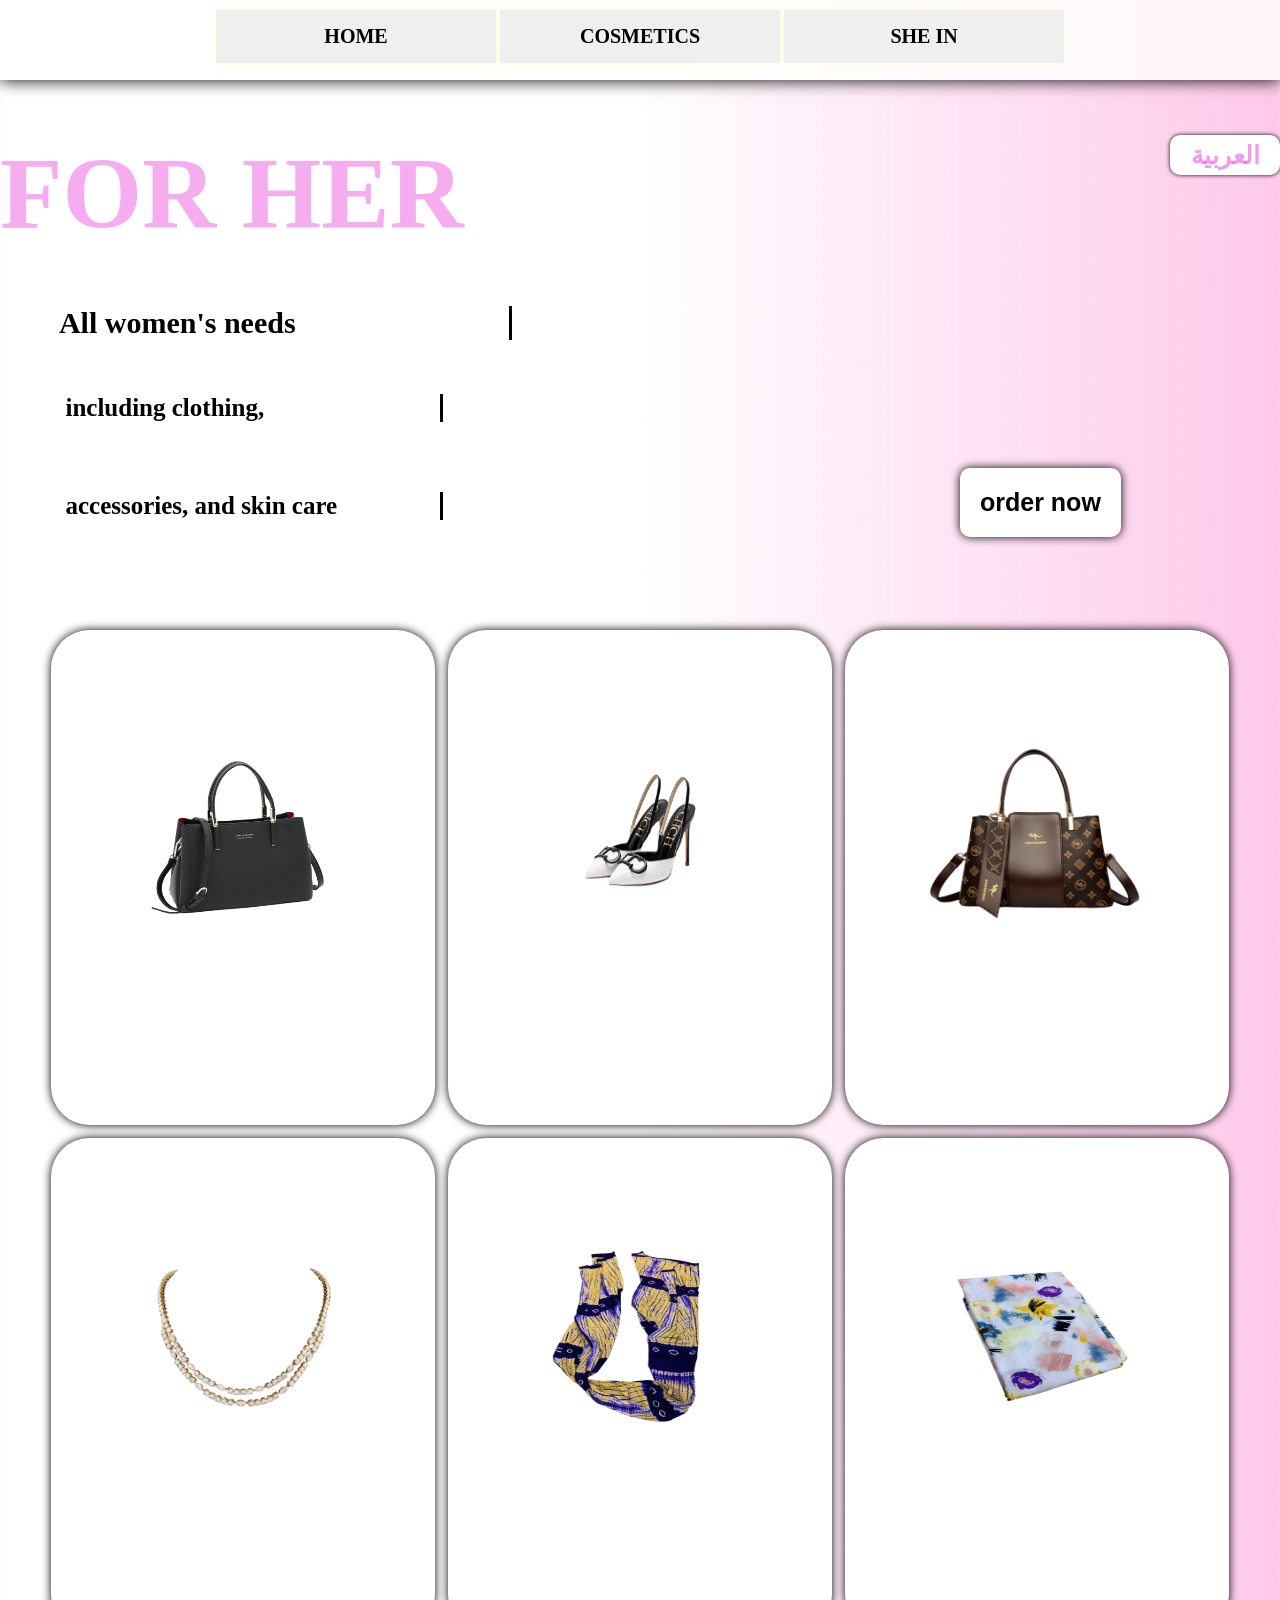
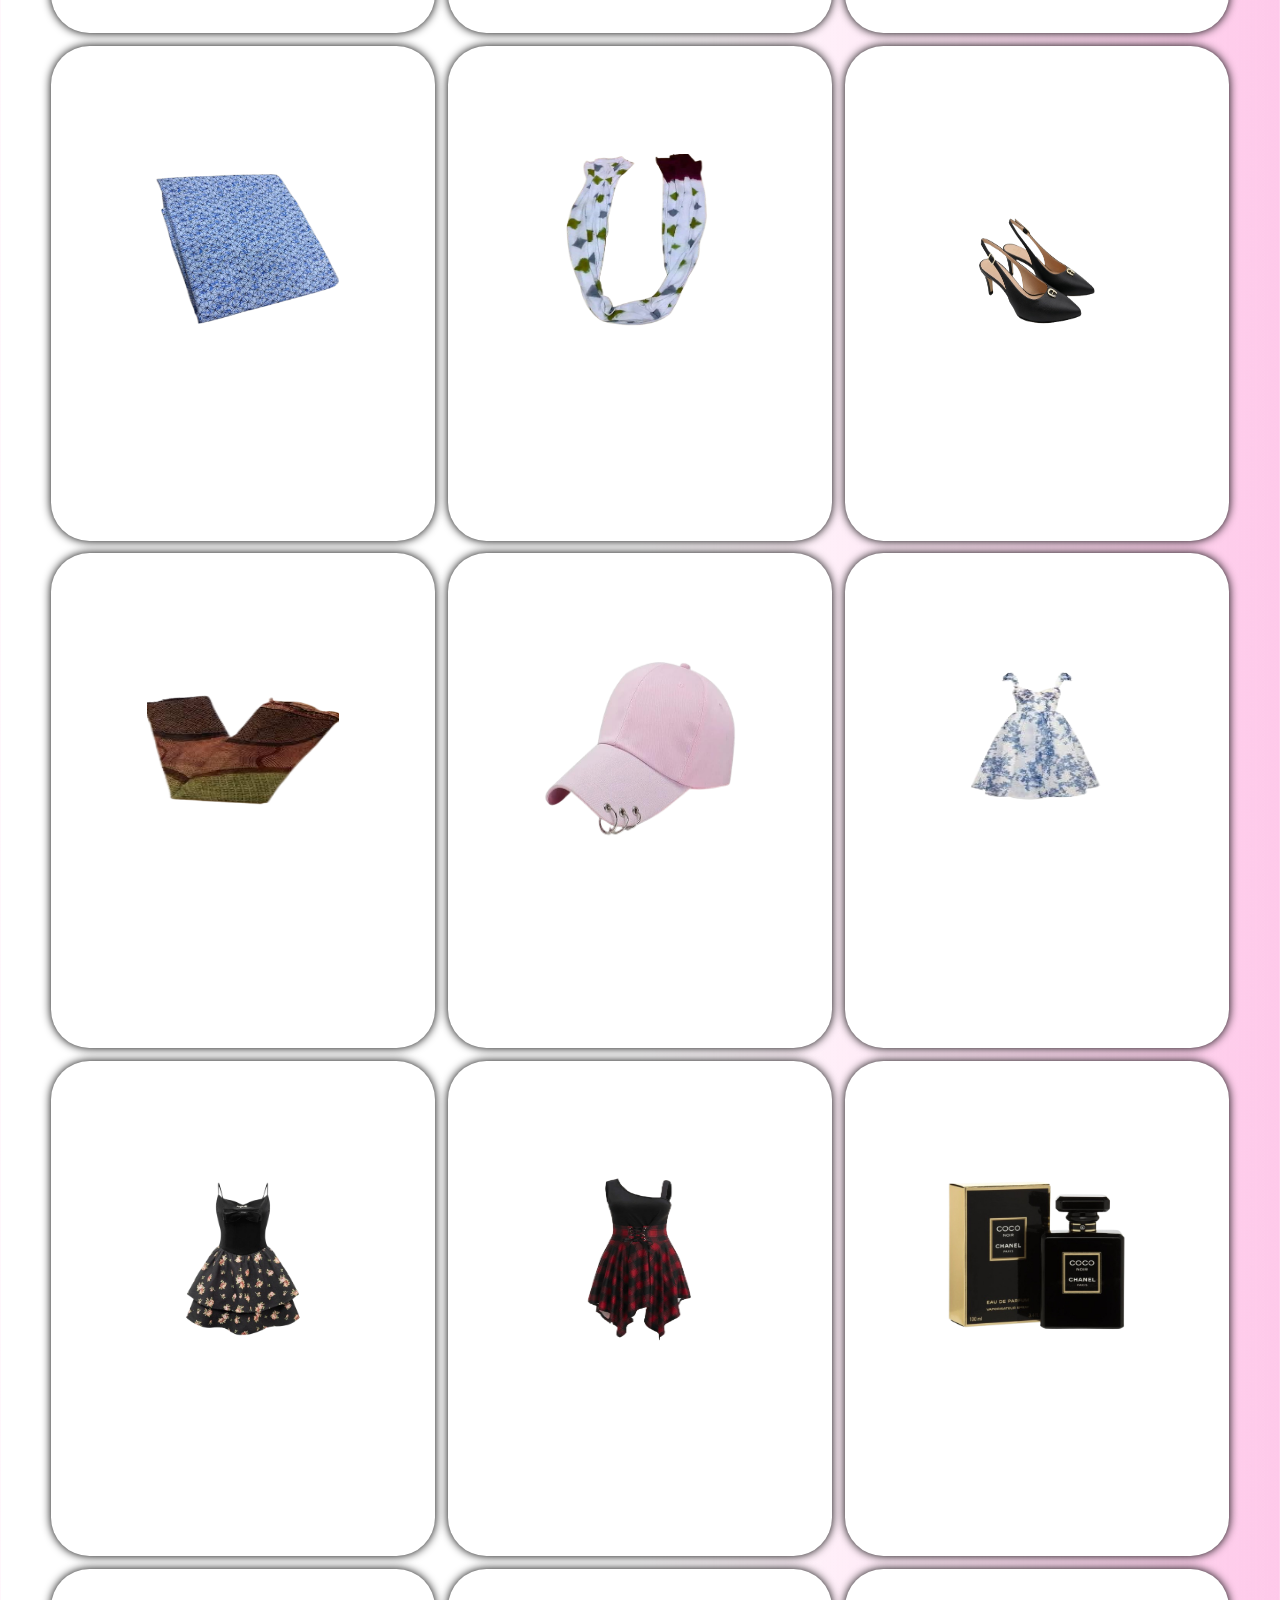
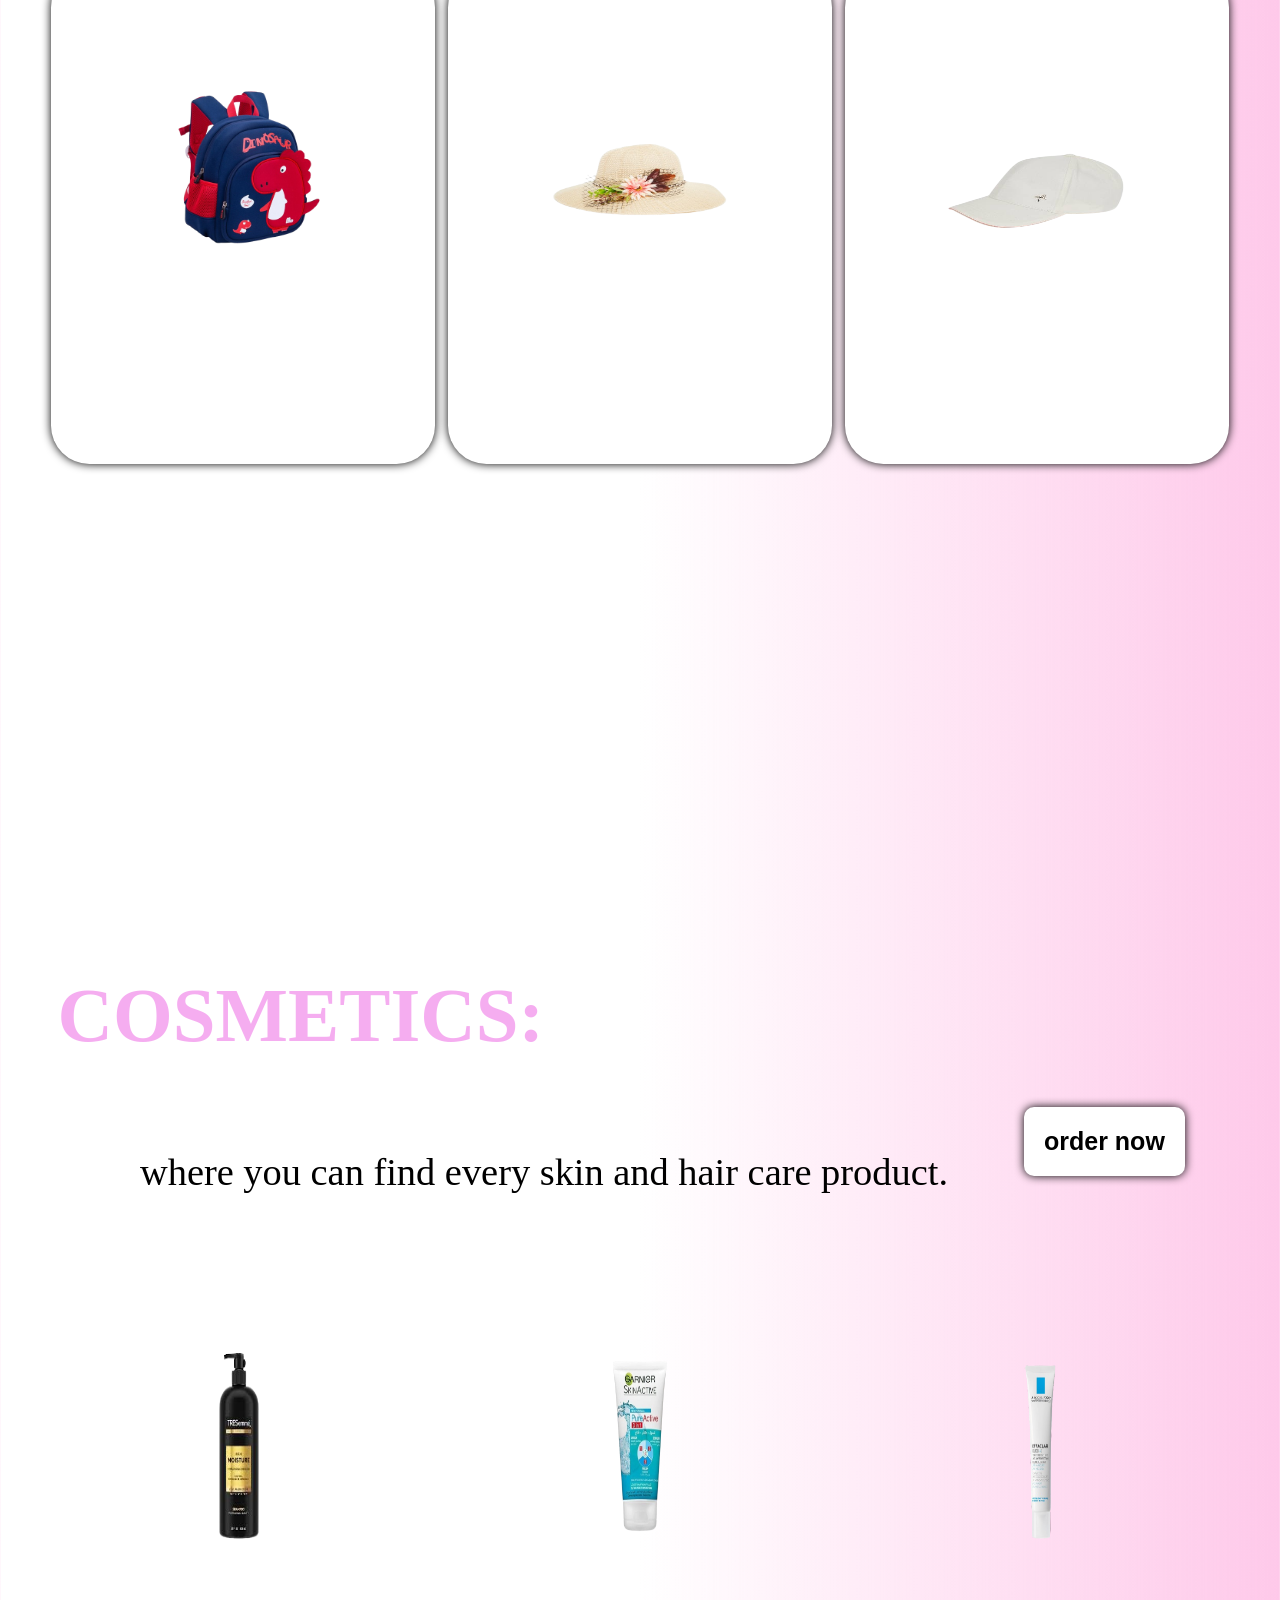
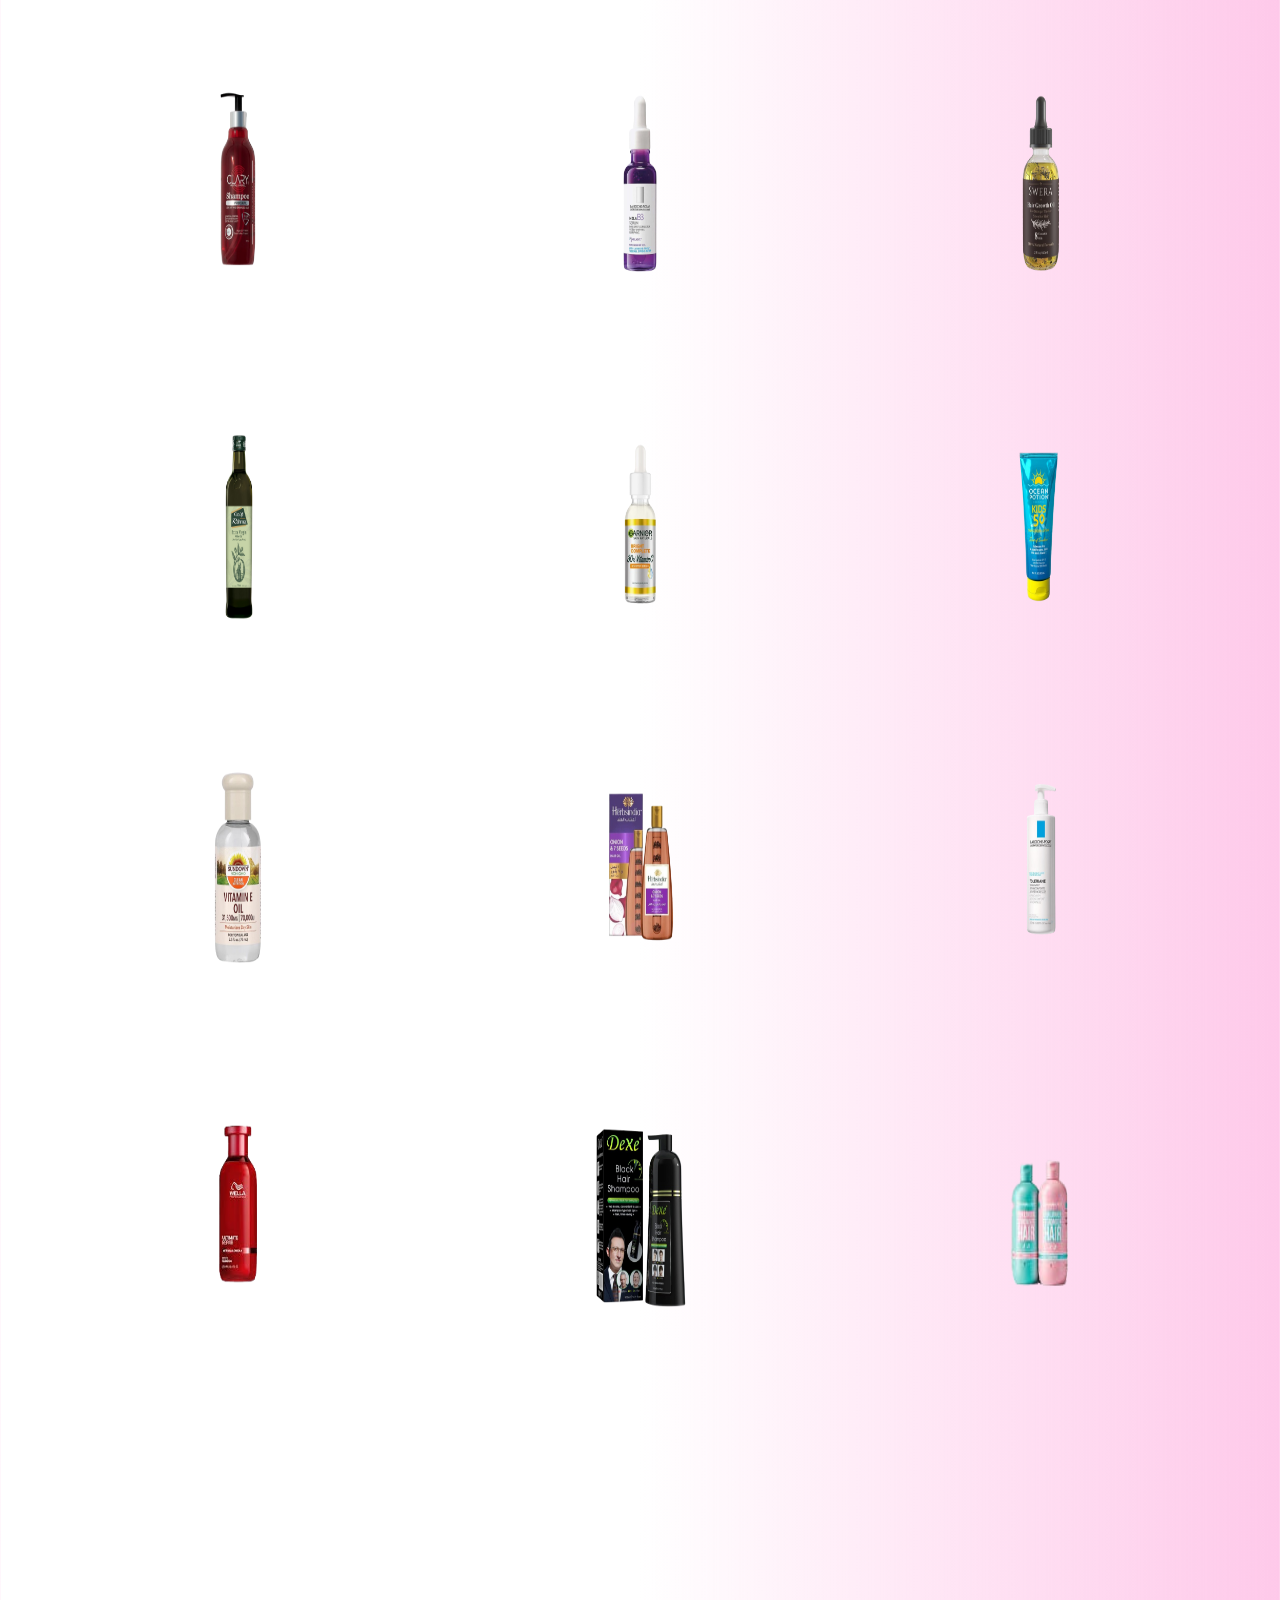
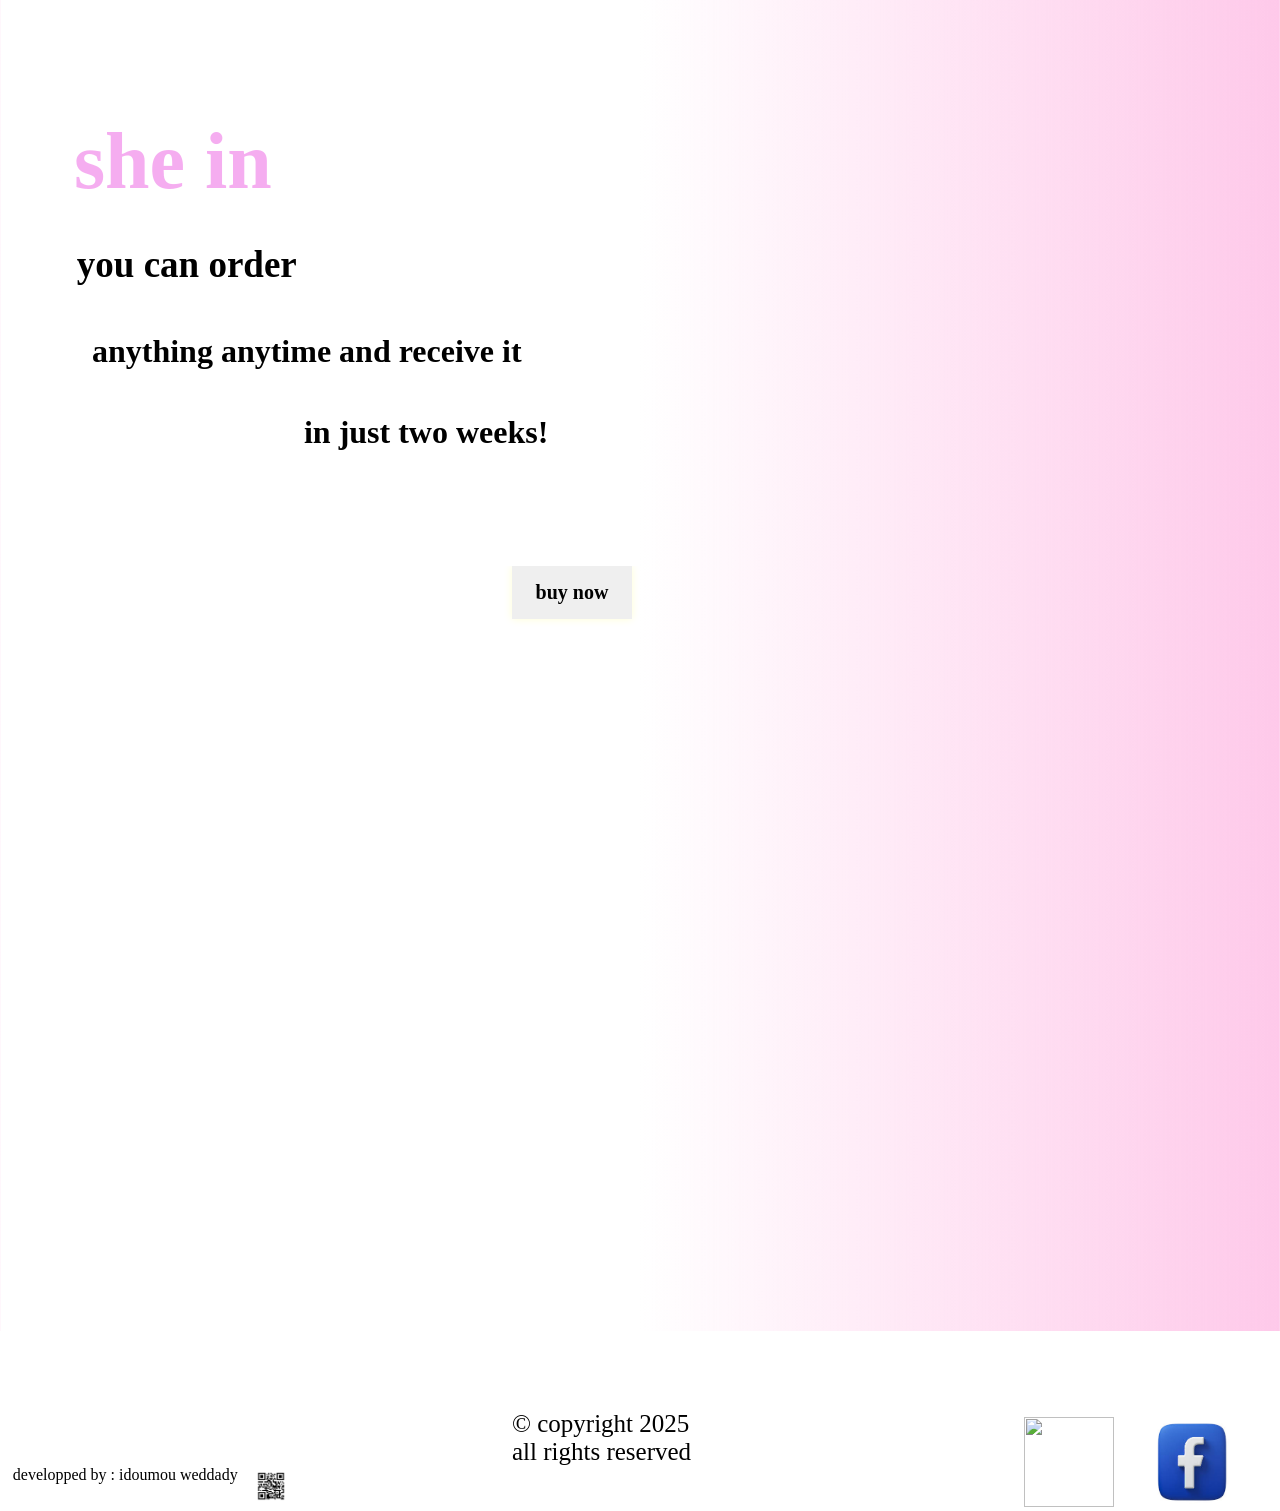
==== index.html @ 2a947354 "Add files via upload" ====
<!DOCTYPE html>
<html>
<head>
    <meta charset='utf-8'>
    <meta http-equiv='X-UA-Compatible' content='IE=edge'>
    <title>ForHer</title>
    <meta name='viewport' content='width=device-width, initial-scale=1'>
    <link rel='stylesheet' type='text/css' media='screen' href='assets/en.css'>
    <script>
      alert("صل على محمد ❤️")
    </script>
    <link rel="icon" type="image/png" href="assets/icon/icon.png">
</head>
<body>
    <header>
         <nav>
                        <center id="header">
                                 <div class="div1">     <a href="#"> <button>HOME</button></a>
                                                        <a href="#cosmetics"><button>COSMETICS</button></a>  
                                                        <a href="#shein"><button>SHE IN</button></a>
                                 </div>
                        </center>
         </nav> 
       <h1>
        FOR HER
       </h1>
       <h2>All women's needs </h2>

       <h3>including clothing, </h3> <h3 class="h32">accessories, and skin care</h3>
       <a href="https://wa.me/22222409300"><button class="button1">order now</button></a>
    </header>
<main>
         <center>
                <div class="div2">
                                    <div class="divs divs1"><img src="assets/imgs.forher/bag.png" alt=""></div>
                                    <div class="divs divs2"><img src="assets/imgs.forher/shoes2.png" alt=""></div>
                                    <div class="divs divs3"><img src="assets/imgs.forher/bag1.png" alt=""></div>
                                    <div class="divs divs4"><img src="assets/imgs.forher/neckles2.png" alt=""></div>
                                    <div class="divs divs5"><img src="assets/imgs.forher/dress1.png" alt=""></div>
                                    <div class="divs divs6"><img src="assets/imgs.forher/dress2.png" alt=""></div>
                                    <div class="divs divs7"><img src="assets/imgs.forher/dress3.png" alt=""></div>
                                    <div class="divs divs8"><img src="assets/imgs.forher/dress4.png" alt=""></div>
                                    <div class="divs divs9"><img src="assets/imgs.forher/shoes3.png" alt=""></div>
                                    <div class="divs divs10"><img src="assets/imgs.forher/dress.png" alt=""></div>
                                    <div class="divs divs11"><img src="assets/imgs.forher/hat.4.png" alt=""></div>
                                    <div class="divs divs12"><img src="assets/imgs.forher/dress.3-removebg-preview.png" alt=""></div>
                                    <div class="divs divs13"><img src="assets/imgs.forher/dress.1.png" alt=""></div>
                                    <div class="divs divs14"><img src="assets/imgs.forher/dress.2.png" alt=""></div>
                                    <div class="divs divs15"><img src="assets/imgs.forher/coco.png" alt=""></div>
                                    <div class="divs divs16"><img src="assets/imgs.forher/kidbag.png" alt=""></div>
                                    <div class="divs divs17"><img src="assets/imgs.forher/hat.1.png" alt=""></div>
                                    <div class="divs divs18"><img src="assets/imgs.forher/hat.5.png" alt=""></div>
                                    
                </div>
             </center>  
             <div id="cosmetics">
              <a href="https://wa.me/22222409300"><button class="button2">order now</button></a>
             </div>
      <div>  <center>
                <div class="cosmetics">
                                    <h4 id="cosmetic">COSMETICS:</h4> <p>where you can find every skin and hair care product.</p>
                              <div class="grid2">
                                     <div class="di dis1"><img src="assets/imgs.forher/hair-removebg-preview.png" alt=""></div>
                                    <div class="di dis2"><img src="assets/imgs.forher/skincare.2.png" alt=""></div>
                                    <div class="di dis3"><img src="assets/imgs.forher/skincare.3.png" alt=""></div>
                                    <div class="di dis4"><img src="assets/imgs.forher/hair2-removebg-preview.png" alt=""></div>
                                    <div class="di dis5"><img src="assets/imgs.forher/skincare.5.png" alt=""></div>
                                   
                                    <div class="di dis6"><img src="assets/imgs.forher/hairoil.png" alt=""></div>
                                    <div class="di dis7"><img src="assets/imgs.forher/oil.jpg" alt=""></div>
                                    <div class="di dis8"><img src="assets/imgs.forher/skincare.1.png" alt=""></div>
                                    <div class="di dis9"><img src="assets/imgs.forher/sunskreen.png" alt=""></div>
                                    <div class="di dis10"><img src="assets/imgs.forher/vit.png" alt=""></div>
                                    <div class="di dis11"><img src="assets/imgs.forher/skinoil.png" alt=""></div>
                                    <div class="di dis12"><img src="assets/imgs.forher/skinare.4.png" alt=""></div>
                                    <div class="di dis13"><img src="assets/imgs.forher/hair3-removebg-preview.png" alt=""></div>
                                    <div class="di dis14"><img src="assets/imgs.forher/hair5-removebg-preview.png" alt=""></div>
                                    <div class="di dis15"><img src="assets/imgs.forher/hair6-removebg-preview.png" alt=""></div>
                              </div>
                </div>
             </center></div>  
             <center>
              <div id="shein">
                                    <div>
                                      <h4>she in</h4>
                                    <p class="par">you can order</p>
                                    <p class="par2"> anything anytime and receive it</p>
                                    <p class="par3"> in just two weeks!</p>
                                    </div>

                                    <div>
                                        <a href="https://wa.me/22233167415?text=  أريد طلب منتجات من شي ان"><button>buy now</button></a>  
                                    </div>
              </div>
              
             </center>
</main>
<div class="separate"></div>
<div class="footer">
                            <div>
                              <p class="p1">
                                &copy; copyright 2025 <br> all rights reserved
                              </p>
                            </div>
                              <div><a href="https://wa.me/22222409300"><img class="img1" src="https://tse1.mm.bing.net/th/id/OIP.LxEkT9IQxNoO-8SLCZ6M-wHaEK?rs=1&pid=ImgDetMain&o=7&rm=3" alt=""></a></div>
                              <div><a href="https://www.facebook.com/profile.php?id=61580603555563"><img class="img2" src="[data-uri]" alt=""></a></div>
                              <div> 
                              <p class="p2"> developped by : idoumou weddady
                              </p>
                              <a href=""><img class="img3" src="assets/imgs.forher/QRcode.jpg" alt=""></a>
                            </div>
</div>
<div class="lang"><a href="./assets/ar.html"><button id="ar">العربية</button></a></div>
</body>
</html>
---- assets/en.css ----
*{
margin: 0%;
border: none;
scroll-behavior: smooth;
}
body{
    background: linear-gradient(to right,white 50%, rgba(253, 95, 192, 0.338));
}

#ar{
   top: 15vh;
   right: 0;
    position: fixed;
    background:white;
    font-size: 25px;
    color:rgba(231, 60, 220, 0.523);
    font-weight: bold;
    width: 110px;
    height: 40px;
    border-radius: 10px;
    outline: none;
    border: none;
    box-shadow: 0 0 4px black;
    z-index: 300;
}
#ar:hover{
    background: rgba(45, 253, 3, 0.984);
    box-shadow: 0 0 8px greenyellow;
    color: white;
}
@media(max-width:600px){
    #ar{
        top:100px;
    }
}



                    /* section_1 */


nav{
    position:fixed ;
    z-index: 1000;
    top: 0;
    width: 100%;
    
}
.div1{
    height: 80px;
    background-color: rgba(255, 255, 255, 0.817);
    box-shadow: 0 0 16px black;
    
}
nav button{
    padding: 15px;
    border: none;
    outline: none;
    font-size: 20px;
        box-shadow: 0 0 8px rgba(255, 255, 0, 0.167);
    min-width: 280px;
    max-width: max-content;
    margin-top: 10px;
    font-weight: bolder;
        font-family: Georgia, 'Times New Roman', Times, serif;
}
@media(max-width: 600px){
nav button{
    padding: 12px;
    border: none;
    outline: none;
    font-size: 12px;
        box-shadow: 0 0 5px rgba(255, 255, 0, 0.167);
    min-width: 100px;
    margin-top: 20px;
    font-weight: bolder;
}}
@media(max-width:600px) {
    nav button:hover{    box-shadow: 0 0 5px rgba(231, 60, 219, 0.418) ;
}
}
nav button:hover{
    color: rgba(231, 60, 219, 0.418);
    transition: 500ms;
    box-shadow: 0 0 10px rgba(231, 60, 219, 0.418) ;
}
h1{
    font-size: 8vw;
    margin-top: 15vh;
    font-family: Georgia, 'Times New Roman', Times, serif;
    color: rgba(231, 60, 219, 0.418);
}
@media(max-width:600px){
    h1{
        font-size: 12vw;
        margin-top: 12vh;
        height: 5vh;
    }
}
@media(max-width:391px){
    h1{
        font-size: 12vw;
        margin-top: 15vh;
        height: 5vh;
    }
}
 h2{
    font-size: 30px;
    font-family:Georgia, 'Times New Roman', Times, serif;
    margin-top: 6vh;
    margin-left: 3cap;
    white-space: nowrap;
    overflow: hidden;
    border-right: 3px solid black;
    width: 0;
    animation: typing 2s steps(30, end) forwards, blink 0.6s step-end infinite alternate;
}
@media(max-width:391px){
    h2{
        font-size: 13px ;
        margin-left: 2vw ;
        translate: 0 -12px;
    }
}
@media(max-width:600px){
    h2{
        font-size: 16px ;
        margin-left: 2vw ;
        translate: 0 -12px;
    }
}


 h3{ 
       font-size: 25px;
    font-family:Georgia, 'Times New Roman', Times, serif;
    margin-top: 6vh;
    margin-left: 4cap;
    margin-bottom: 10vh;
    white-space: nowrap;
    overflow: hidden;
    border-right: 3px solid black;
    width: 0;
    animation: typing 2s steps(30, end) forwards, blink 1s step-end infinite alternate;
    animation-delay: 1s;
} 
@media(max-width:600px){
    h3{
                font-size: 16px ;
            margin-left: 2cap;
            translate: -10px -40px;
            height: 5vh;
    }
}
@media(max-width:391px){
    h3{
                font-size: 12px ;
            margin-left: 2cap;
            translate: -10px -30px;
            height: 5vh;
    }
}
.h32{
margin-left: 4cap;
translate: 0 -20px;
}


@media(max-width:600px){
    .h32{
               font-size: 16px ;
            margin-left: 2cap;
            translate: -10px -130px;
            
    }
}
@media(max-width:391px){
    .h32{
               font-size: 12px ;
            margin-left: 2cap;
            translate: -10px -100px;
    }
}




@keyframes typing{
    from{width: 0;}
    to{width: 30ch;}
}
@keyframes blink{
    from{border-color: transparent;}
    to{border-color: black;}
}

.div2{
         width: 92vw;
        height: 100%;
        background: fixed;
        margin-top: 4vh;
        border-top-right-radius: 30px;
        display: grid;
        grid-template-columns: repeat(3,1fr);
        grid-template-rows: repeat(7,55vh);
        gap: 1vw;
}
@media(max-width:600px){
    .div2{
      margin-top: -110px;
              grid-template-columns: repeat(2,1fr);
        grid-template-rows: repeat(9,16vh);
        gap: 3vw;
    }
}
@media(max-width:391px){
    .div2{
      margin-top: -8vh;
              grid-template-columns: repeat(2,1fr);
        grid-template-rows: repeat(9,16vh);
        gap: 3vw;
    }
}

.divs{
    background:white;
    box-shadow: 0 0 10px black;
    border-radius: 3vw;
}
@media(max-width:600px){
    .divs{
      border-radius: 1vw;
      box-shadow: 0 0 5px black;
    }
}
.divs1 img{
    height: 25vh;
    width: 20vw;
    margin-top: 12vh;
}
@media(max-width:600px){
    .divs img{
        height: 10vh;
        width: 10vw;
        margin-top: 3vh;
    }
}
.divs2 img{
    height: 20vh;
    width: 10vw;
    margin-top: 12vh;
}
@media(max-width:600px){
    .divs2 img{
        height: 8vh;
        width: 7vw;
        margin-top: 3vh;
    }
}
.divs3 img{
    height: 22vh;
    width: 17vw;
    margin-top: 12vh;
}
@media(max-width:600px){
    .divs3 img{
        height: 9vh;
        width: 8vw;
        margin-top: 3vh;
    }
}
.divs4 img{
    height: 20vh;
    width: 15vw;
    margin-top: 12vh;
}
@media(max-width:600px){
    .divs4 img{
        height: 9vh;
        width: 8vw;
        margin-top: 3vh;
    }
}
.divs5 img{
    height: 20vh;
    width: 15vw;
    margin-top: 12vh;
}
@media(max-width:600px){
    .divs5 img{
        height: 9vh;
        width: 8vw;
        margin-top: 3vh;
    }
}
.divs6 img{
    height: 20vh;
    width: 15vw;
    margin-top: 12vh;
}
@media(max-width:600px){
    .divs6 img{
        height: 9vh;
        width: 8vw;
        margin-top: 3vh;
    }
}
.divs7 img{
    height: 20vh;
    width: 15vw;
    margin-top: 12vh;
}
@media(max-width:600px){
    .divs7 img{
        height: 9vh;
        width: 8vw;
        margin-top: 3vh;
    }
}
.divs8 img{
    height: 20vh;
    width: 15vw;
    margin-top: 12vh;
}
@media(max-width:600px){
    .divs8 img{
        height: 9vh;
        width: 8vw;
        margin-top: 3vh;
    }
}
.divs9 img{
    height: 20vh;
    width: 10vw;
    margin-top: 15vh;
}
@media(max-width:600px){
    .divs9 img{
        height: 8vh;
        width: 10vw;
        margin-top: 3vh;
    }
}
.divs10 img{
    height: 20vh;
    width: 15vw;
    margin-top: 12vh;
}
@media(max-width:600px){
    .divs10 img{
        height: 10vh;
        width: 10vw;
        margin-top: 3vh;
    }
}
.divs11 img{
    height: 20vh;
    width: 15vw;
    margin-top: 12vh;
}
@media(max-width:600px){
    .divs11 img{
        height: 5vh;
        width: 7vw;
        margin-top: 5vh;
    }
}
.divs12 img{
    height: 20vh;
    width: 15vw;
    margin-top: 12vh;
}
@media(max-width:600px){
    .divs12 img{
        height: 13vh;
        width: 11vw;
        margin-top: 3vh;
    }
}
.divs13 img{
      height: 20vh;
    width: 15vw;
    margin-top: 12vh;
}
@media(max-width:600px){
    .divs13 img{
        height: 11vh;
        width: 10vw;
        margin-top: 3vh;
    }
}
.divs14 img{
      height: 20vh;
    width: 15vw;
    margin-top: 12vh;
}
@media(max-width:600px){
    .divs14 img{
        height: 11vh;
        width: 10vw;
        margin-top: 3vh;
    }
}
.divs15 img{
      height: 20vh;
    width: 15vw;
    margin-top: 12vh;
}
@media(max-width:600px){
    .divs15 img{
        height:8vh;
        width: 7vw;
        margin-top: 5vh;
    }
}
.divs16 img{
      height: 20vh;
    width: 15vw;
    margin-top: 12vh;
}
@media(max-width:600px){
    .divs16 img{
        height: 9vh;
        width: 8vw;
        margin-top: 3vh;
    }
}
.divs17 img{
      height: 20vh;
    width: 15vw;
    margin-top: 12vh;
}
@media(max-width:600px){
    .divs17 img{
        height: 9vh;
        width: 8vw;
        margin-top: 3vh;
    }
}
.divs18 img{
      height: 20vh;
    width: 15vw;
    margin-top: 12vh;
}
@media(max-width:600px){
    .divs18 img{
        height: 9vh;
        width: 8vw;
        margin-top: 3vh;
    }
}











                    /* section_2 */


@media(max-width:600px){
    #cosmetics{
        height: 10vh;
        width: 100vw;
        
    }
}
.grid2{
   background: url(assets/imgs.forher/cosmetics.png);
    background-size: 20vw;
    position: relative;
    top: 10vh;
    bottom: 30vh;
display: grid;
grid-template-columns: repeat(3,1fr);
grid-template-rows: repeat(4,35vh);
gap: 2vw;
background-color: transparent;
width: 92vw;
}
@media(max-width:600px){
    .grid2{
       grid-template-rows: repeat(5,15vh);
       background-size: 8vw;
       gap: 5vw;
       height: 1000px;
       top: 4vh;
    }
}
h4{
    font-size: 6vw;
    font-family: Georgia, 'Times New Roman', Times, serif;
    font-weight: bold;
    margin-left:-53vw ;
    color:  rgba(231, 60, 219, 0.418);
    background-size: contain;
    
}
@media(max-width:600px){
    h4{
       font-size: 8vw;
       margin-left: -45vw;
    }
}
.cosmetics p{
    font-size: 3vw;
    font-family: Georgia, 'Times New Roman', Times, serif;
    margin-top: 10vh;
    margin-left: -15vw;
    }
@media(max-width:600px){
    .cosmetics p{
      font-size: 15px;
      margin-top: 3vh;
        font-weight: 500;

    }
}
.di{
    border-radius: 50%;
    
}
@media(max-width:600px){
    .di{
       background-color: white;
        position: relative;
        top: 90px;
    }
}
.di img{
width: 10vw;
height: 22vh;
margin-top: 7vh;
}
@media(max-width:600px){
    .di img{
        height: 9vh;
        width: 8vw;
        margin-top: 3vh;
    }
}



                /* section_3 */

#shein button{
    padding: 15px;
    border: none;
    outline: none;
    box-shadow: 0 0 8px rgba(255, 255, 0, 0.167);
    font-size: 20px;
    min-width: 120px;
    max-width: max-content;
    font-weight: bolder;
        font-family: Georgia, 'Times New Roman', Times, serif;
        position: absolute;
    }
@media(max-width:600px){
    #shein button{
       translate: 0 40vh;
       z-index: 200;

    }
}
    #shein button:hover{
          color: rgba(231, 60, 219, 0.418);
    transition: 500ms;
    box-shadow: 0 0 10px rgba(231, 60, 219, 0.418) ;
    }
    #shein div{
        width: 100%;
        height: 50vh;
        position: inherit;
        top: 5vh;
        left: -10vw;
        overflow: hidden;
        box-sizing: border-box;
        overflow-wrap: break-word;
        word-wrap: break-word;
    }
    @media(max-width:600px){
        #shein div{
            height: 60vh;
            box-sizing: content-box;
            overflow-wrap: normal;
            position: absolute;
        }
    }
    #shein h4{
            font-size: 80px;
    font-family: Georgia, 'Times New Roman', Times, serif;
    color: rgba(231, 60, 219, 0.418);
        overflow: hidden;
}
@media(max-width:600px){
    #shein h4{
      font-size: 50px;
      translate: 2vw 4vh;
    }
}

#shein{
    position: relative;
    top: 50vh;
    width: 100%;
    height: 90vh;
    background: url(assets/imgs.forher/shein.png);
    background-size: 20vh;
    bottom: 20vh;

}
@media(max-width:600px){
    #shein{
        height: 60vh;background-size: 15vh;
    }
}


.par{
         font-size: 37px;
        float: left;
        font-weight: bold;
        translate: 16vw 4vh;
         font-family: Georgia, 'Times New Roman', Times, serif;
}
@media(max-width:600px){
.par{
      translate: 12vw 6vh;
      font-size: 20px;
      
        }}


.par2{
  font-size: 32px;
        float: left;
        font-weight: bold;
        translate: 0 14vh;
         font-family: Georgia, 'Times New Roman', Times, serif;    
}
@media(max-width:600px){.par2{
            font-size: 18px;
            translate: 12vw 9vh; }}


.par3{
    font-weight: bold;
    font-size: 32px;
    float: left;
    translate: -17vw 23vh;
    font-family: 'Times New Roman', Times, serif;
}
@media(max-width:600px){
    .par3{
      translate:55vw 13vh;
      font-size: 18px;
    }}






                            /* section_4 */


.separate{
    height: 20vh;
    width: auto;
    background-color: white;
    position: relative;
    top: 100vh;
    bottom: 0;
}
@media(max-width:600px){
    .separate{
        height: 10vh;
        top: 80vh;
    }
}
.footer{
    display: grid;
    grid-template-columns: repeat(4, 1fr);
position: relative;
bottom: 0;
top: 20vh;
}
@media(max-width:600px){
    .footer{
        top: 30vh;
    }
}

.footer div{
    position: absolute;
    bottom: 0;
    translate: 10vw 80vh;
}
@media(max-width:600px){
    .footer div{
        translate: 10vw 40vh;
    }
}
.footer .img1{
    width: 90px;
    height: 90px;
    translate: 70vw;
}
@media(max-width:600px){
    .footer .img1{
        width: 40px;
        height: 40px;
        translate: 68vw 65px;
    }
}
.footer .img2{
        width: 80px;
    height: 90px;
    translate: 80vw;
}
@media(max-width:600px){
    .footer .img2{
        width: 40px;
        height: 40px;
        translate: 80vw 65px;
    }
}
.p1{
    font-size: 25px;
    translate: 30vw -5vh;
}
@media(max-width:600px){
    .p1{
      font-size: 10px;
      translate: 125px 45px;
    }
}
.p2{
    translate: -9vw -3vh;
}
@media(max-width:600px){
    .p2{
      font-size: 7px;
      translate: 10px 45px;
    }
}
.img3{
    width: 30px;
    height: 30px;
    position: absolute;
    bottom: 10px;
    translate: 10vw;
}
@media(max-width:600px){
    .footer .img3{
       width: 38px;
        height: 38px;
        translate: -30px 70px;
    }
}













.button1{
    display: inline-block;
    position: absolute;
    font-size: 25px;
    font-family: Arial, Helvetica, sans-serif;
    padding: 20px;
    margin: none;
    border: none;
    outline: none;
    box-sizing: border-box;
    color: black;
    background: white;
    font-weight: bold;
    border-radius: 10px;
    translate: 75vw -18vh;
    box-shadow: 0 0 10px black;
    animation: moving 3s linear infinite;
    animation-delay:500ms;
}
@keyframes moving{
    0%, 100% {transform:translateY(0vh);}
    50% {transform:translateY(-5vh);}
}
.button1:hover{
    color: white;
    background-color: rgba(245, 41, 194, 0.269);
    box-shadow: 0 0 6px red;
}
@media(max-width:600px){
    .button1{
        font-size: 13px;
        padding: 8px;
        translate: 10vw -170px ;
    }
}
@media(max-width:391px){
    .button1{
        font-size: 13px;
        padding: 8px;
        translate: 10vw -120px ;
    }
}







.button2{
    display: inline-block;
    position: absolute;
    font-size: 25px;
    font-family: Arial, Helvetica, sans-serif;
    padding: 20px;
    margin: none;
    border: none;
    outline: none;
    box-sizing: border-box;
    color: black;
    background: white;
    font-weight: bold;
    border-radius: 10px;
    translate: 80vw 15vh;
    box-shadow: 0 0 10px black;
    animation: moving 3s linear infinite;
    animation-delay:500ms;
}
@keyframes moving{
    0%, 100% {transform:translateY(0vh);}
    50% {transform:translateY(-5vh);}
}
.button2:hover{
    color: white;
    background-color: rgba(245, 41, 194, 0.269);
    box-shadow: 0 0 6px red;
}
@media(max-width:600px){
    .button2{
        font-size: 15px;
        padding: 10px;
        translate: 71vw 12vh ;
    }
}
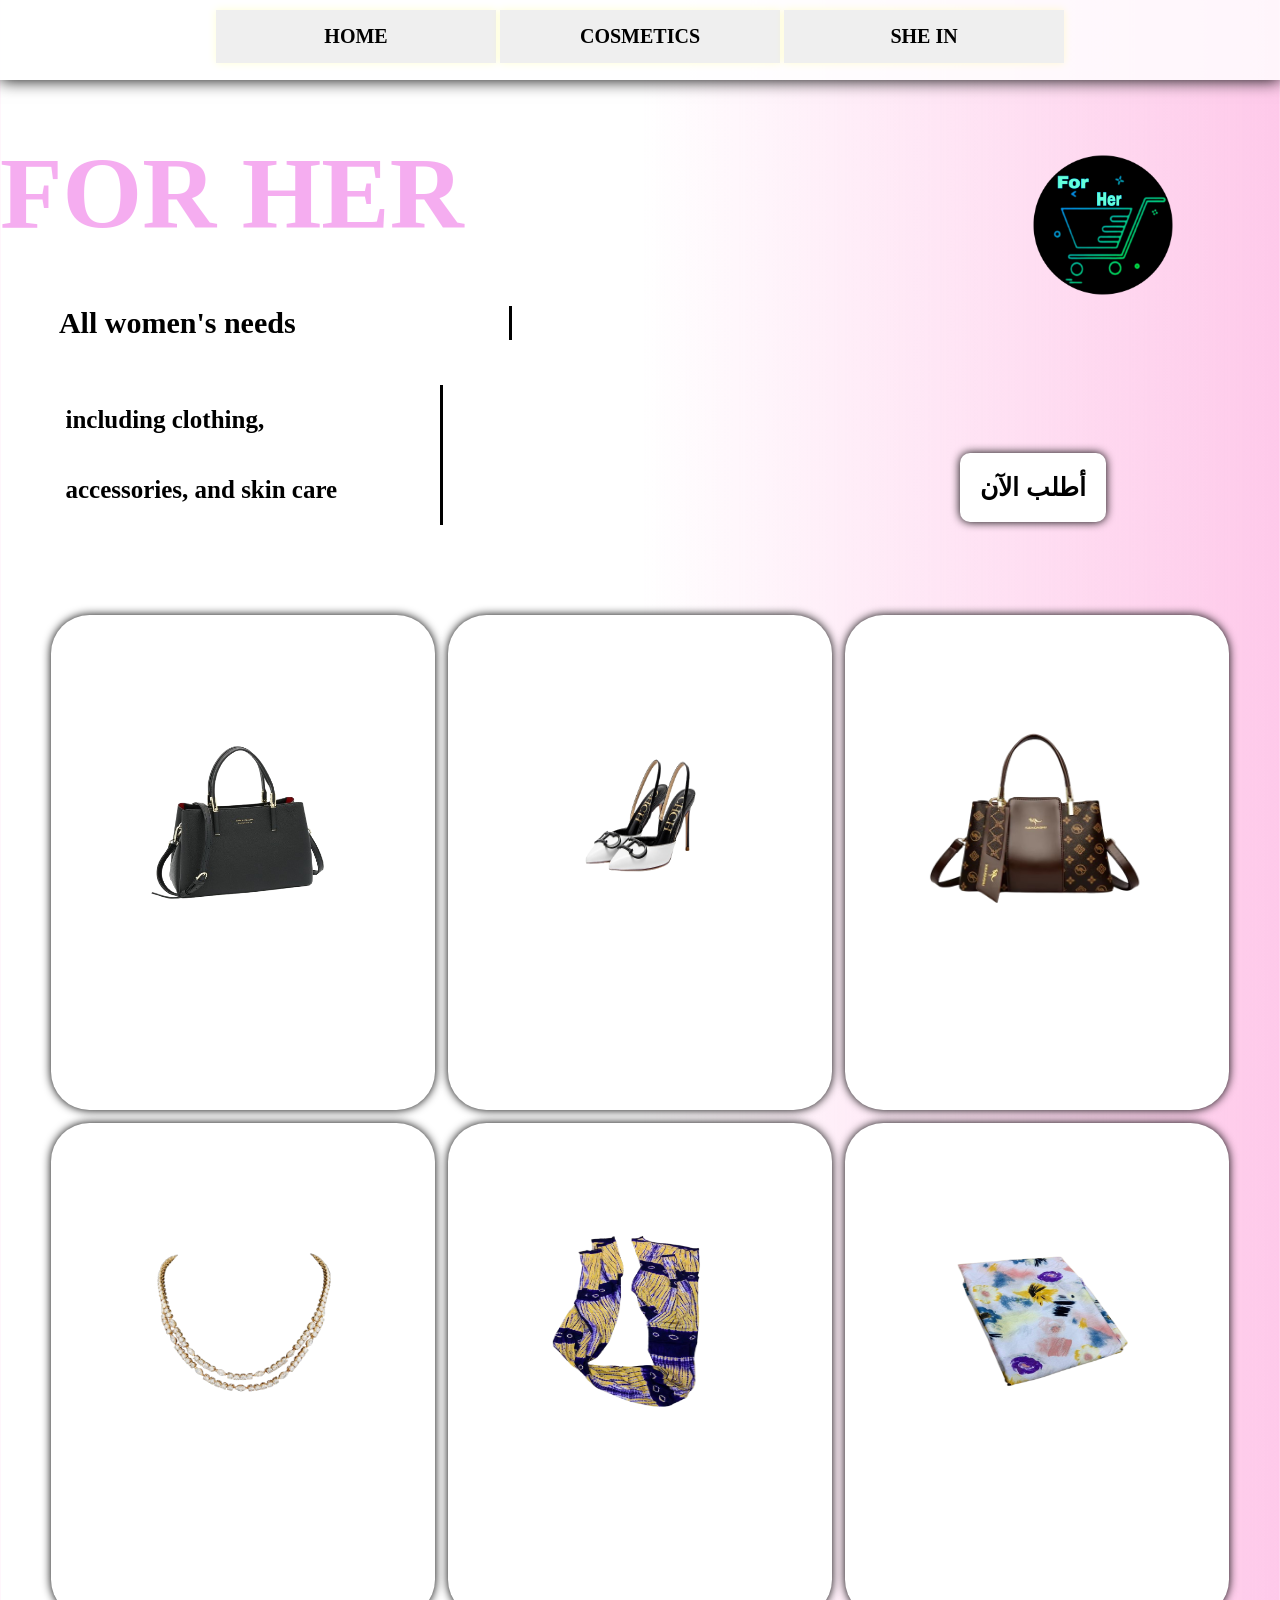
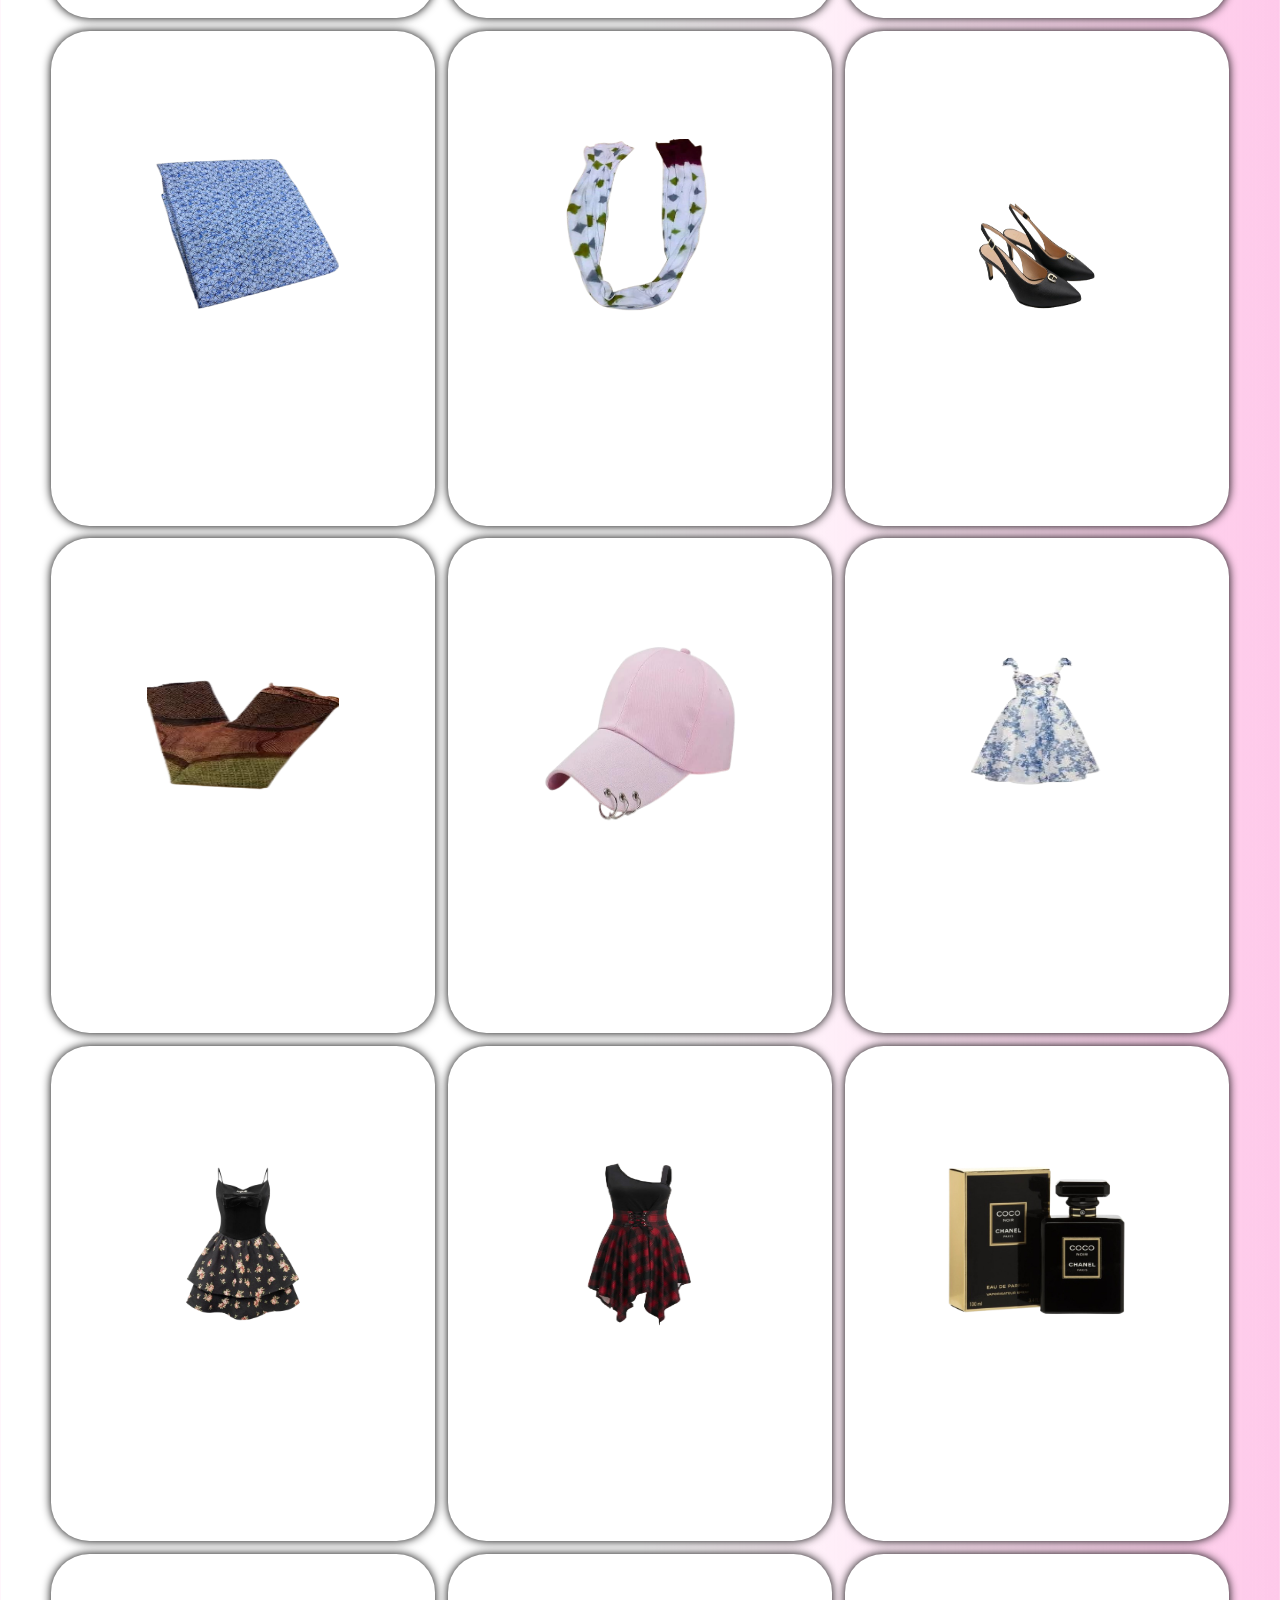
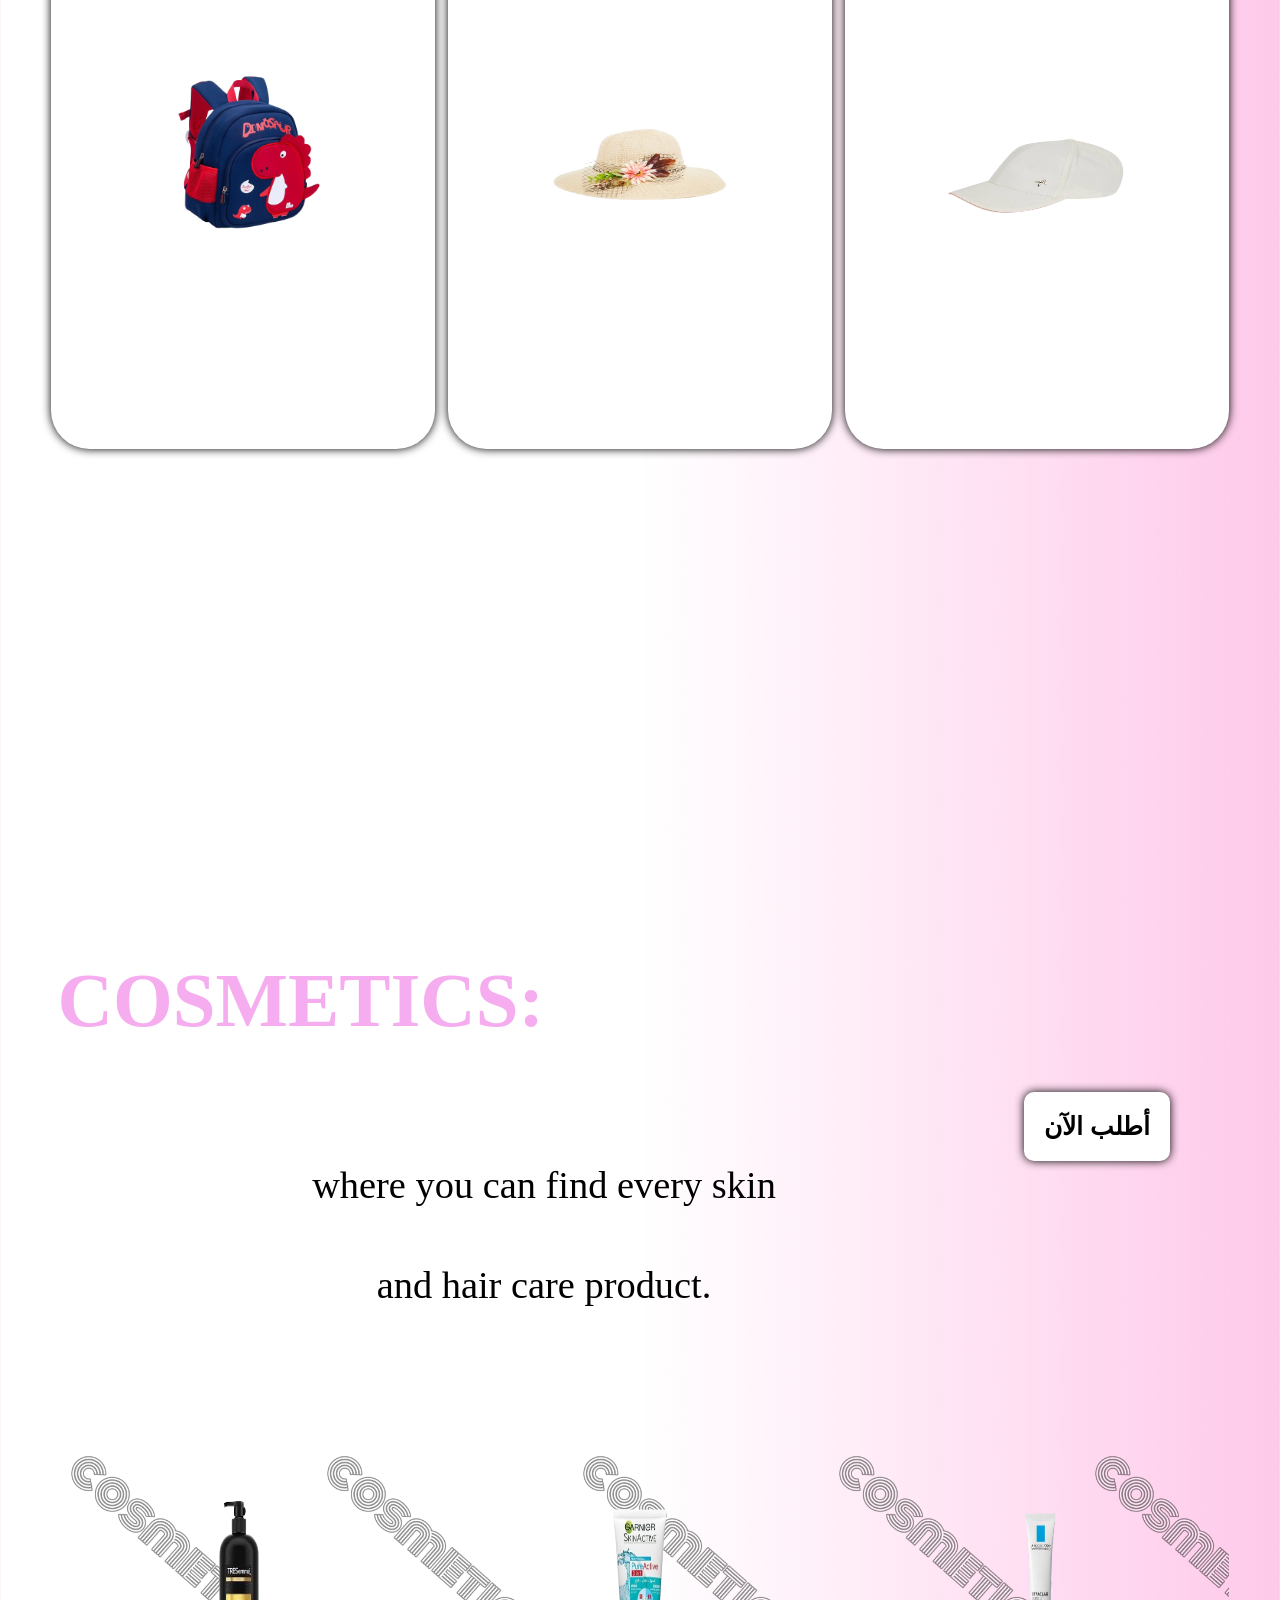
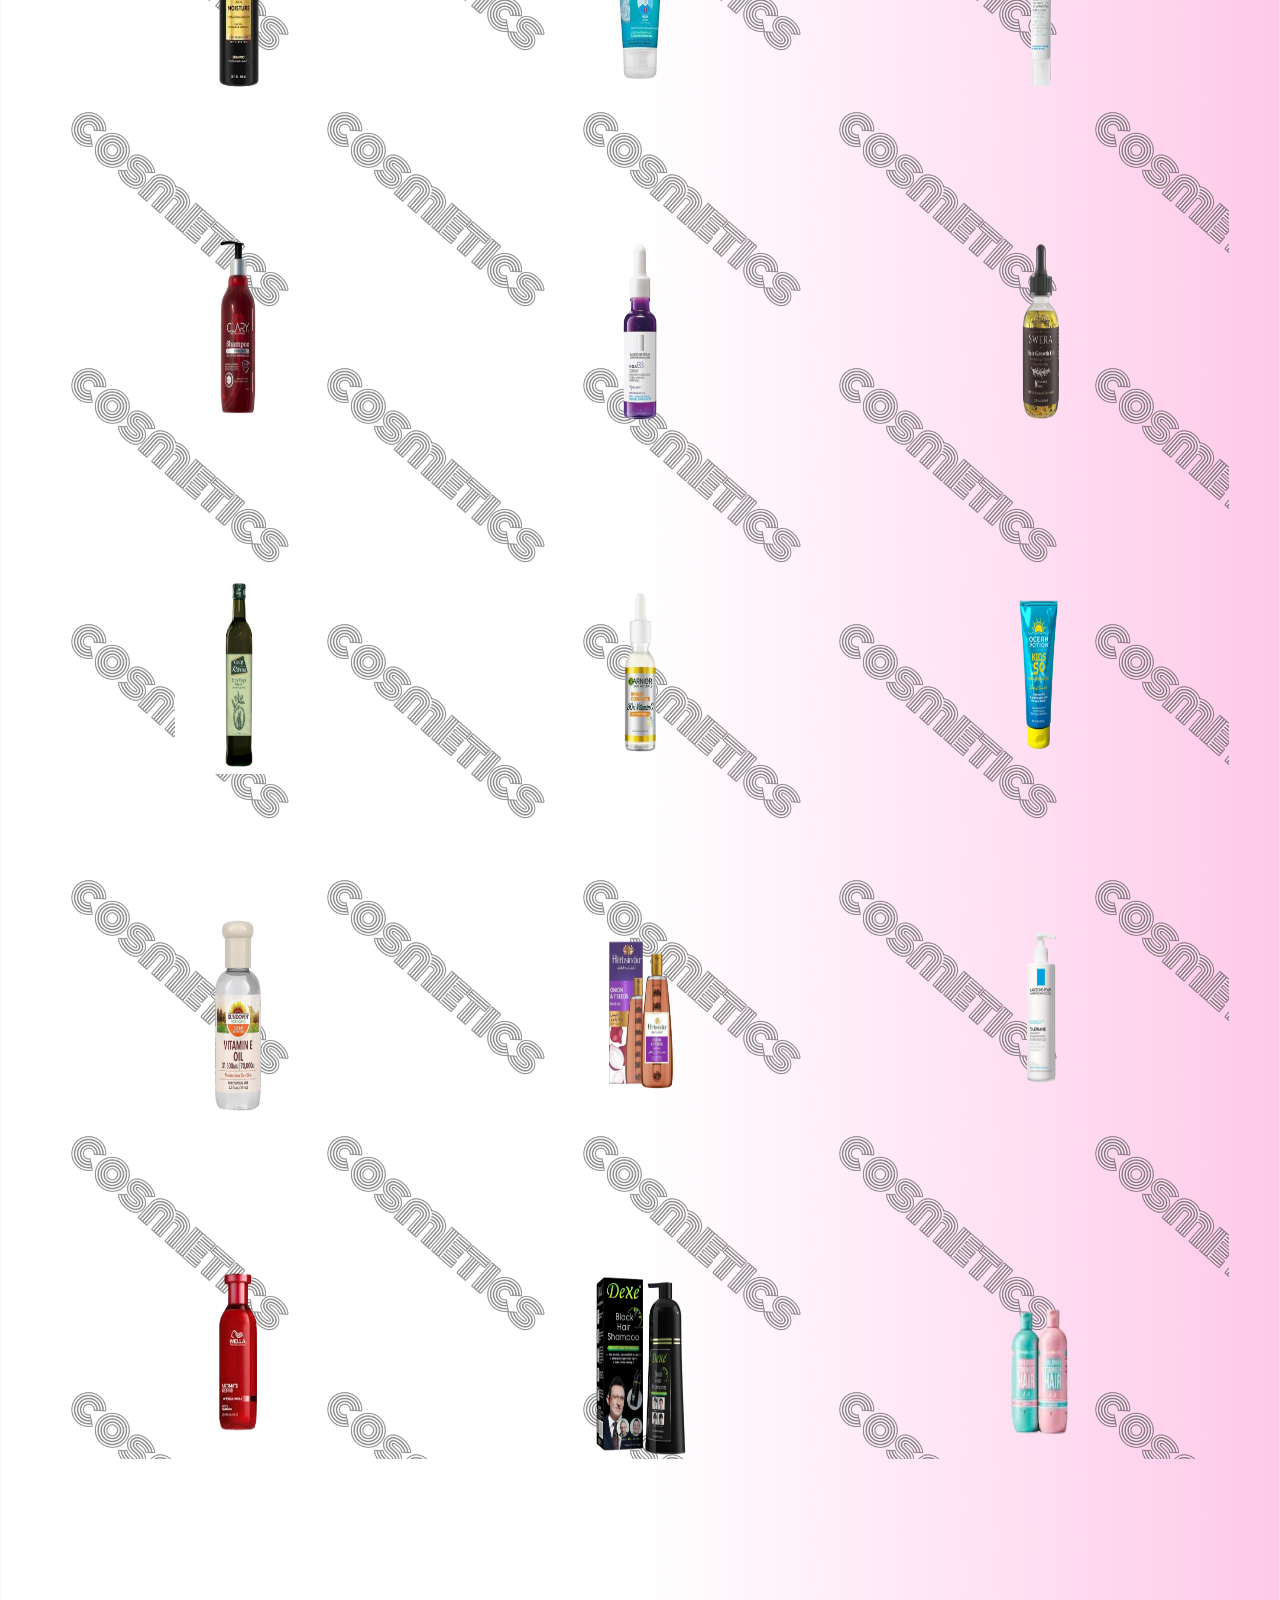
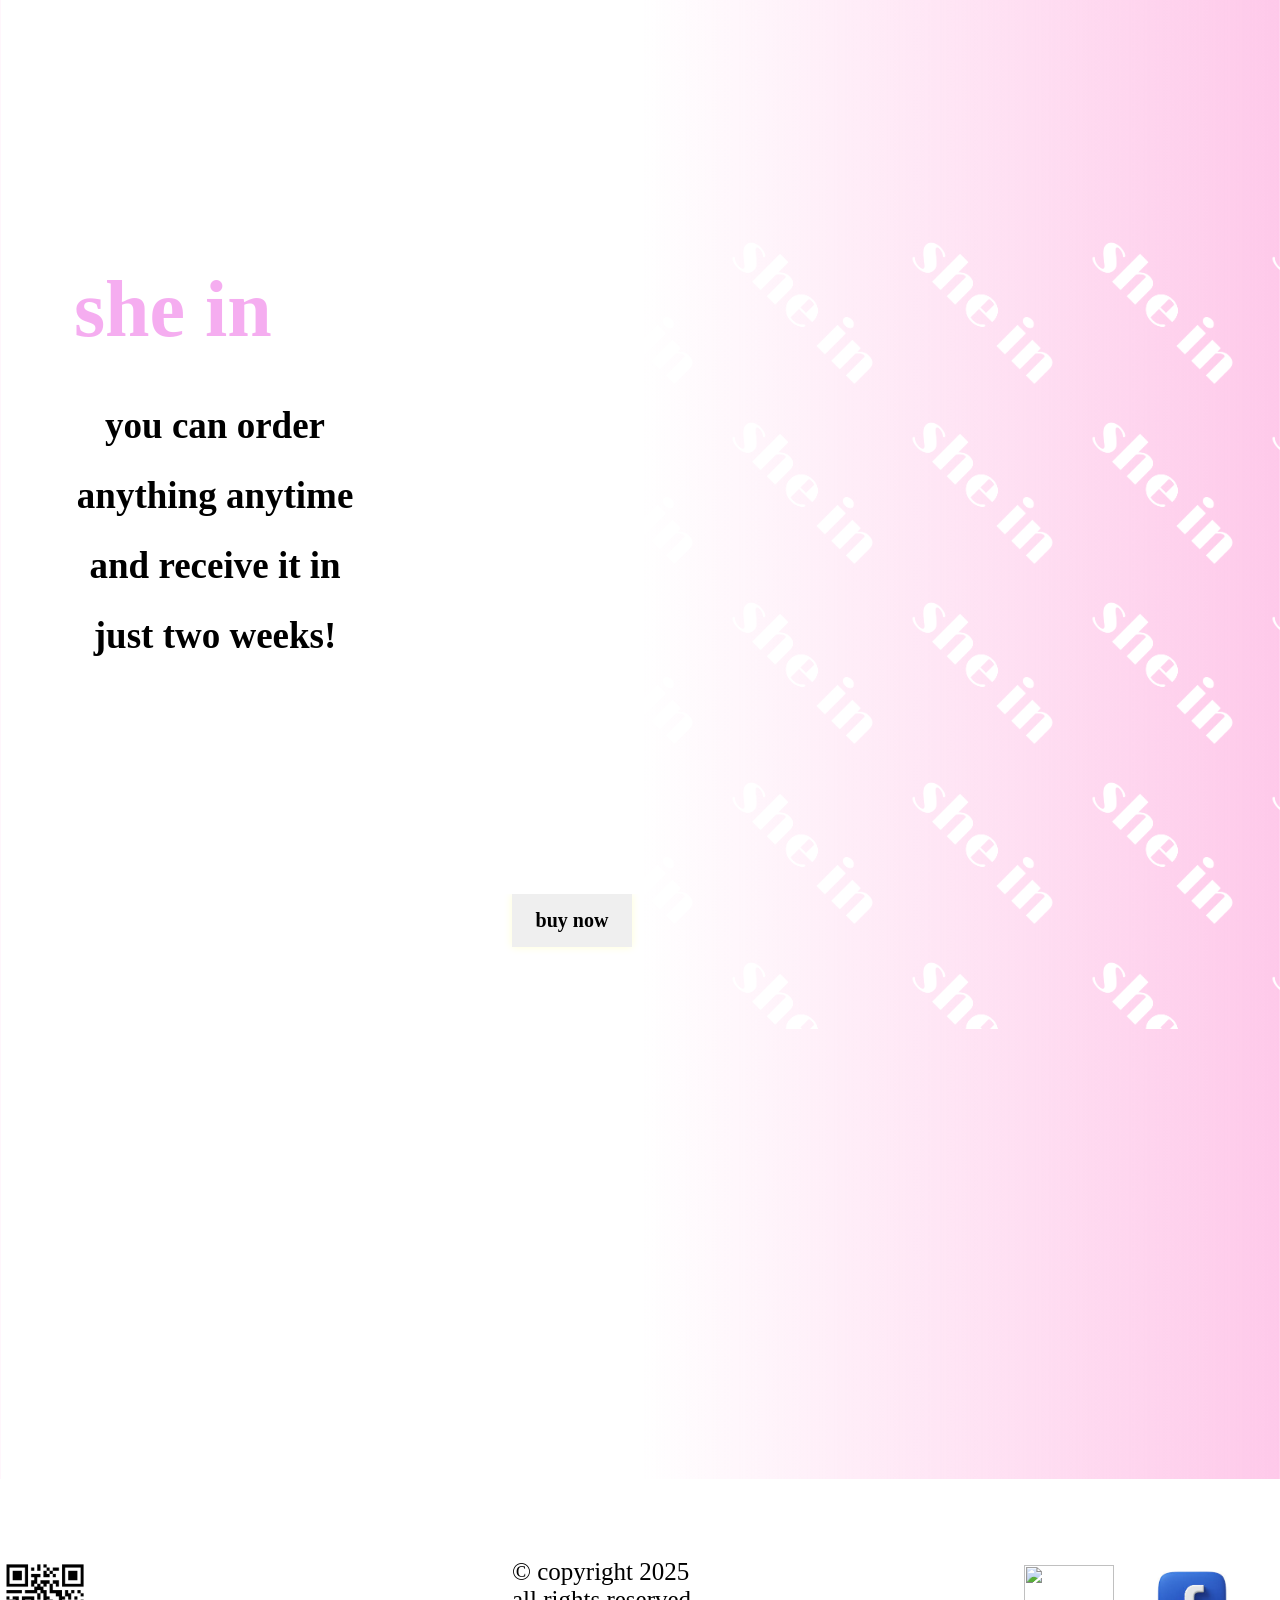
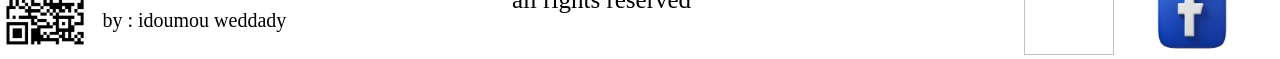
==== commit 8f3f281c: "Add files via upload" ====
--- a/index.html
+++ b/index.html
@@ -26,8 +26,8 @@
        </h1>
        <h2>All women's needs </h2>
 
-       <h3>including clothing, </h3> <h3 class="h32">accessories, and skin care</h3>
-       <a href="https://wa.me/22222409300"><button class="button1">order now</button></a>
+       <h3>including clothing,<br> accessories, and skin care</h3>
+       <a href="https://wa.me/22222409300"><button class="button1">أطلب الآن</button></a>
     </header>
 <main>
          <center>
@@ -54,11 +54,11 @@
                 </div>
              </center>  
              <div id="cosmetics">
-              <a href="https://wa.me/22222409300"><button class="button2">order now</button></a>
+              <a href="https://wa.me/22222409300"><button class="button2">أطلب الآن</button></a>
              </div>
       <div>  <center>
                 <div class="cosmetics">
-                                    <h4 id="cosmetic">COSMETICS:</h4> <p>where you can find every skin and hair care product.</p>
+                                    <h4 id="cosmetic">COSMETICS:</h4> <p>where you can find every skin <br> and hair care product.</p>
                               <div class="grid2">
                                      <div class="di dis1"><img src="assets/imgs.forher/hair-removebg-preview.png" alt=""></div>
                                     <div class="di dis2"><img src="assets/imgs.forher/skincare.2.png" alt=""></div>
@@ -83,9 +83,9 @@
               <div id="shein">
                                     <div>
                                       <h4>she in</h4>
-                                    <p class="par">you can order</p>
-                                    <p class="par2"> anything anytime and receive it</p>
-                                    <p class="par3"> in just two weeks!</p>
+                                    <p class="par">you can order <br> 
+                                               anything anytime <br> and receive it
+                                                    in <br> just two weeks!</p>
                                     </div>
 
                                     <div>
@@ -105,11 +105,13 @@
                               <div><a href="https://wa.me/22222409300"><img class="img1" src="https://tse1.mm.bing.net/th/id/OIP.LxEkT9IQxNoO-8SLCZ6M-wHaEK?rs=1&pid=ImgDetMain&o=7&rm=3" alt=""></a></div>
                               <div><a href="https://www.facebook.com/profile.php?id=61580603555563"><img class="img2" src="[data-uri]" alt=""></a></div>
                               <div> 
-                              <p class="p2"> developped by : idoumou weddady
+                              <p class="p2">by : idoumou weddady
                               </p>
                               <a href=""><img class="img3" src="assets/imgs.forher/QRcode.jpg" alt=""></a>
                             </div>
 </div>
-<div class="lang"><a href="./assets/ar.html"><button id="ar">العربية</button></a></div>
+<div>
+  <img class="icon" src="assets/imgs.forher/icon.png" >
+</div>
 </body>
 </html>
--- a/assets/en.css
+++ b/assets/en.css
@@ -36,6 +36,7 @@
 
 
 
+
                     /* section_1 */
 
 
@@ -134,7 +135,7 @@
  h3{ 
        font-size: 25px;
     font-family:Georgia, 'Times New Roman', Times, serif;
-    margin-top: 6vh;
+    margin-top: 5vh;
     margin-left: 4cap;
     margin-bottom: 10vh;
     white-space: nowrap;
@@ -143,44 +144,28 @@
     width: 0;
     animation: typing 2s steps(30, end) forwards, blink 1s step-end infinite alternate;
     animation-delay: 1s;
+    line-height: 70px;
 } 
 @media(max-width:600px){
     h3{
                 font-size: 16px ;
             margin-left: 2cap;
-            translate: -10px -40px;
-            height: 5vh;
-    }
-}
-@media(max-width:391px){
+            translate: -10px -50px;
+            height: 20vh;
+            line-height: 40px;
+    }
+}
+@media(max-width:389px){
     h3{
                 font-size: 12px ;
             margin-left: 2cap;
-            translate: -10px -30px;
-            height: 5vh;
-    }
-}
-.h32{
-margin-left: 4cap;
-translate: 0 -20px;
-}
-
-
-@media(max-width:600px){
-    .h32{
-               font-size: 16px ;
-            margin-left: 2cap;
-            translate: -10px -130px;
-            
-    }
-}
-@media(max-width:391px){
-    .h32{
-               font-size: 12px ;
-            margin-left: 2cap;
-            translate: -10px -100px;
-    }
-}
+               translate: -10px -40px;
+            height: 20vh;
+            line-height: 35px;
+           
+    }
+}
+
 
 
 
@@ -209,15 +194,15 @@
     .div2{
       margin-top: -110px;
               grid-template-columns: repeat(2,1fr);
-        grid-template-rows: repeat(9,16vh);
+        grid-template-rows: repeat(9,180px);
         gap: 3vw;
     }
 }
-@media(max-width:391px){
+@media(max-width:385px){
     .div2{
       margin-top: -8vh;
               grid-template-columns: repeat(2,1fr);
-        grid-template-rows: repeat(9,16vh);
+        grid-template-rows: repeat(9,170px);
         gap: 3vw;
     }
 }
@@ -229,7 +214,8 @@
 }
 @media(max-width:600px){
     .divs{
-      border-radius: 1vw;
+        
+      border-radius: 10px;
       box-shadow: 0 0 5px black;
     }
 }
@@ -239,9 +225,9 @@
     margin-top: 12vh;
 }
 @media(max-width:600px){
-    .divs img{
-        height: 10vh;
-        width: 10vw;
+    .divs1 img{
+        height: 160px;
+        width: 140px;
         margin-top: 3vh;
     }
 }
@@ -252,9 +238,9 @@
 }
 @media(max-width:600px){
     .divs2 img{
-        height: 8vh;
-        width: 7vw;
-        margin-top: 3vh;
+        height: 100px;
+        width: 80px;
+        margin-top: 40px;
     }
 }
 .divs3 img{
@@ -264,8 +250,8 @@
 }
 @media(max-width:600px){
     .divs3 img{
-        height: 9vh;
-        width: 8vw;
+        height: 140px;
+        width: 110px;
         margin-top: 3vh;
     }
 }
@@ -276,8 +262,8 @@
 }
 @media(max-width:600px){
     .divs4 img{
-        height: 9vh;
-        width: 8vw;
+        height: 100px;
+        width: 80px;
         margin-top: 3vh;
     }
 }
@@ -288,9 +274,9 @@
 }
 @media(max-width:600px){
     .divs5 img{
-        height: 9vh;
-        width: 8vw;
-        margin-top: 3vh;
+        height: 130px;
+        width: 110px;
+        margin-top: 20px;
     }
 }
 .divs6 img{
@@ -300,8 +286,8 @@
 }
 @media(max-width:600px){
     .divs6 img{
-        height: 9vh;
-        width: 8vw;
+        height: 120px;
+        width: 110px;
         margin-top: 3vh;
     }
 }
@@ -312,8 +298,8 @@
 }
 @media(max-width:600px){
     .divs7 img{
-        height: 9vh;
-        width: 8vw;
+        height: 110px;
+        width: 100px;
         margin-top: 3vh;
     }
 }
@@ -324,8 +310,8 @@
 }
 @media(max-width:600px){
     .divs8 img{
-        height: 9vh;
-        width: 8vw;
+        height: 130px;
+        width: 110px;
         margin-top: 3vh;
     }
 }
@@ -336,8 +322,8 @@
 }
 @media(max-width:600px){
     .divs9 img{
-        height: 8vh;
-        width: 10vw;
+        height: 110px;
+        width: 90px;
         margin-top: 3vh;
     }
 }
@@ -348,8 +334,8 @@
 }
 @media(max-width:600px){
     .divs10 img{
-        height: 10vh;
-        width: 10vw;
+        height: 130px;
+        width: 120px;
         margin-top: 3vh;
     }
 }
@@ -360,9 +346,9 @@
 }
 @media(max-width:600px){
     .divs11 img{
-        height: 5vh;
-        width: 7vw;
-        margin-top: 5vh;
+        height: 60px;
+        width: 70px;
+        margin-top: 60px;
     }
 }
 .divs12 img{
@@ -372,8 +358,8 @@
 }
 @media(max-width:600px){
     .divs12 img{
-        height: 13vh;
-        width: 11vw;
+        height: 150px;
+        width: 130px;
         margin-top: 3vh;
     }
 }
@@ -384,9 +370,9 @@
 }
 @media(max-width:600px){
     .divs13 img{
-        height: 11vh;
-        width: 10vw;
-        margin-top: 3vh;
+        height: 150px;
+        width: 120px;
+        margin-top: 10px;
     }
 }
 .divs14 img{
@@ -396,9 +382,9 @@
 }
 @media(max-width:600px){
     .divs14 img{
-        height: 11vh;
-        width: 10vw;
-        margin-top: 3vh;
+        height: 140px;
+        width: 120px;
+        margin-top: 15px;
     }
 }
 .divs15 img{
@@ -408,8 +394,8 @@
 }
 @media(max-width:600px){
     .divs15 img{
-        height:8vh;
-        width: 7vw;
+        height:80px;
+        width: 70px;
         margin-top: 5vh;
     }
 }
@@ -420,9 +406,9 @@
 }
 @media(max-width:600px){
     .divs16 img{
-        height: 9vh;
-        width: 8vw;
-        margin-top: 3vh;
+        height: 130px;
+        width: 110px;
+        margin-top: 20px;
     }
 }
 .divs17 img{
@@ -432,8 +418,8 @@
 }
 @media(max-width:600px){
     .divs17 img{
-        height: 9vh;
-        width: 8vw;
+        height: 100px;
+        width: 80px;
         margin-top: 3vh;
     }
 }
@@ -444,8 +430,8 @@
 }
 @media(max-width:600px){
     .divs18 img{
-        height: 9vh;
-        width: 8vw;
+        height: 100px;
+        width: 80px;
         margin-top: 3vh;
     }
 }
@@ -471,7 +457,7 @@
     }
 }
 .grid2{
-   background: url(assets/imgs.forher/cosmetics.png);
+   background: url(imgs.forher/cosmetics.png);
     background-size: 20vw;
     position: relative;
     top: 10vh;
@@ -485,11 +471,12 @@
 }
 @media(max-width:600px){
     .grid2{
-       grid-template-rows: repeat(5,15vh);
-       background-size: 8vw;
-       gap: 5vw;
-       height: 1000px;
-       top: 4vh;
+        grid-template-columns: repeat(2,1fr);
+       grid-template-rows: repeat(8,140px);
+       background-size: 70px;
+       gap: 30px;
+       height: 1500px;
+       top: 10px;
     }
 }
 h4{
@@ -504,7 +491,7 @@
 @media(max-width:600px){
     h4{
        font-size: 8vw;
-       margin-left: -45vw;
+       margin-left: -100px;
     }
 }
 .cosmetics p{
@@ -512,13 +499,15 @@
     font-family: Georgia, 'Times New Roman', Times, serif;
     margin-top: 10vh;
     margin-left: -15vw;
+    line-height: 100px;
     }
 @media(max-width:600px){
     .cosmetics p{
-      font-size: 15px;
+      font-size: 20px;
       margin-top: 3vh;
         font-weight: 500;
-
+        margin-left: -90px;
+        line-height: 50px;
     }
 }
 .di{
@@ -530,18 +519,20 @@
        background-color: white;
         position: relative;
         top: 90px;
+        height: 160px;
+        width: 160px;
     }
 }
 .di img{
 width: 10vw;
 height: 22vh;
-margin-top: 7vh;
+margin-top: 70px;
 }
 @media(max-width:600px){
     .di img{
-        height: 9vh;
-        width: 8vw;
-        margin-top: 3vh;
+        height: 100px;
+        width: 90px;
+        margin-top: 30px;
     }
 }
 
@@ -575,7 +566,7 @@
     }
     #shein div{
         width: 100%;
-        height: 50vh;
+        height: 70vh;
         position: inherit;
         top: 5vh;
         left: -10vw;
@@ -610,14 +601,14 @@
     top: 50vh;
     width: 100%;
     height: 90vh;
-    background: url(assets/imgs.forher/shein.png);
+    background: url(imgs.forher/shein.png);
     background-size: 20vh;
     bottom: 20vh;
 
 }
 @media(max-width:600px){
     #shein{
-        height: 60vh;background-size: 15vh;
+        height: 700px;background-size: 150px;
     }
 }
 
@@ -627,40 +618,17 @@
         float: left;
         font-weight: bold;
         translate: 16vw 4vh;
+        line-height: 70px;
          font-family: Georgia, 'Times New Roman', Times, serif;
 }
 @media(max-width:600px){
 .par{
-      translate: 12vw 6vh;
-      font-size: 20px;
-      
-        }}
-
-
-.par2{
-  font-size: 32px;
-        float: left;
-        font-weight: bold;
-        translate: 0 14vh;
-         font-family: Georgia, 'Times New Roman', Times, serif;    
-}
-@media(max-width:600px){.par2{
-            font-size: 18px;
-            translate: 12vw 9vh; }}
-
-
-.par3{
-    font-weight: bold;
-    font-size: 32px;
-    float: left;
-    translate: -17vw 23vh;
-    font-family: 'Times New Roman', Times, serif;
-}
-@media(max-width:600px){
-    .par3{
-      translate:55vw 13vh;
-      font-size: 18px;
+        font-size: 23px;
+        font-weight: 300;
+        line-height: 40px;
+        
     }}
+
 
 
 
@@ -738,30 +706,38 @@
 @media(max-width:600px){
     .p1{
       font-size: 10px;
-      translate: 125px 45px;
+      translate: 180px 55px;
+    }
+}
+@media(max-width:380px){
+    .p1{
+      translate: 170px 55px;
+
     }
 }
 .p2{
-    translate: -9vw -3vh;
+    translate: -2vw -3vh;
+    font-size: 20px;
 }
 @media(max-width:600px){
     .p2{
-      font-size: 7px;
-      translate: 10px 45px;
+      font-size: 13px;
+      translate: 25px 65px;
+      font-weight: bolder;
     }
 }
 .img3{
-    width: 30px;
-    height: 30px;
+    width: 90px;
+    height: 90px;
     position: absolute;
     bottom: 10px;
-    translate: 10vw;
+    translate: -10vw;
 }
 @media(max-width:600px){
     .footer .img3{
-       width: 38px;
-        height: 38px;
-        translate: -30px 70px;
+       width: 60px;
+        height: 60px;
+        translate: -35px 85px;
     }
 }
 
@@ -812,7 +788,7 @@
         translate: 10vw -170px ;
     }
 }
-@media(max-width:391px){
+@media(max-width:385px){
     .button1{
         font-size: 13px;
         padding: 8px;
@@ -861,3 +837,25 @@
         translate: 71vw 12vh ;
     }
 }
+
+.icon{
+    height: 150px;
+    width: 150px;
+    position: absolute;
+    right: 100px;
+    top: 150px;
+    float: left;
+    animation: spin 60s linear infinite ;
+}
+@media(max-width:600px){
+    .icon{
+        height: 60px;
+        width: 60px;
+        right: 30px;
+        top: 105px;
+    }
+}
+@keyframes spin {
+    0%,100%{transform:rotate(-360deg);}
+    50%{transform:rotate(180deg);}
+}
